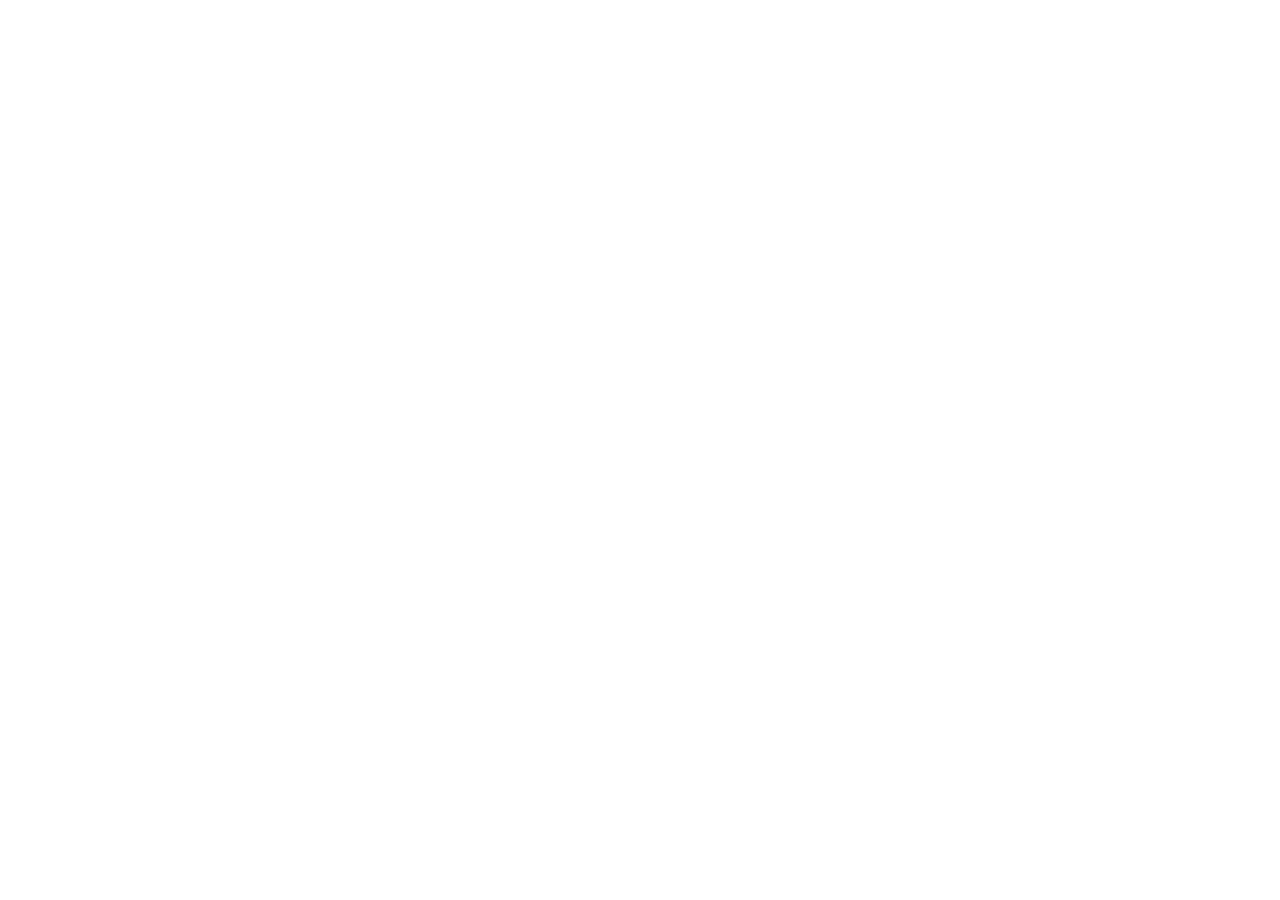
==== splitmate/index.html @ 687c6ab7 "linking css with html" ====
<!DOCTYPE html>
<html lang="en">

<head>
    <meta charset="UTF-8">
    <meta name="viewport" content="width=device-width, initial-scale=1.0">
    <title>Splitmate</title>
    <link rel="stylesheet" href="/splitmate/css/style.css">
</head>

<body>

</body>

</html>
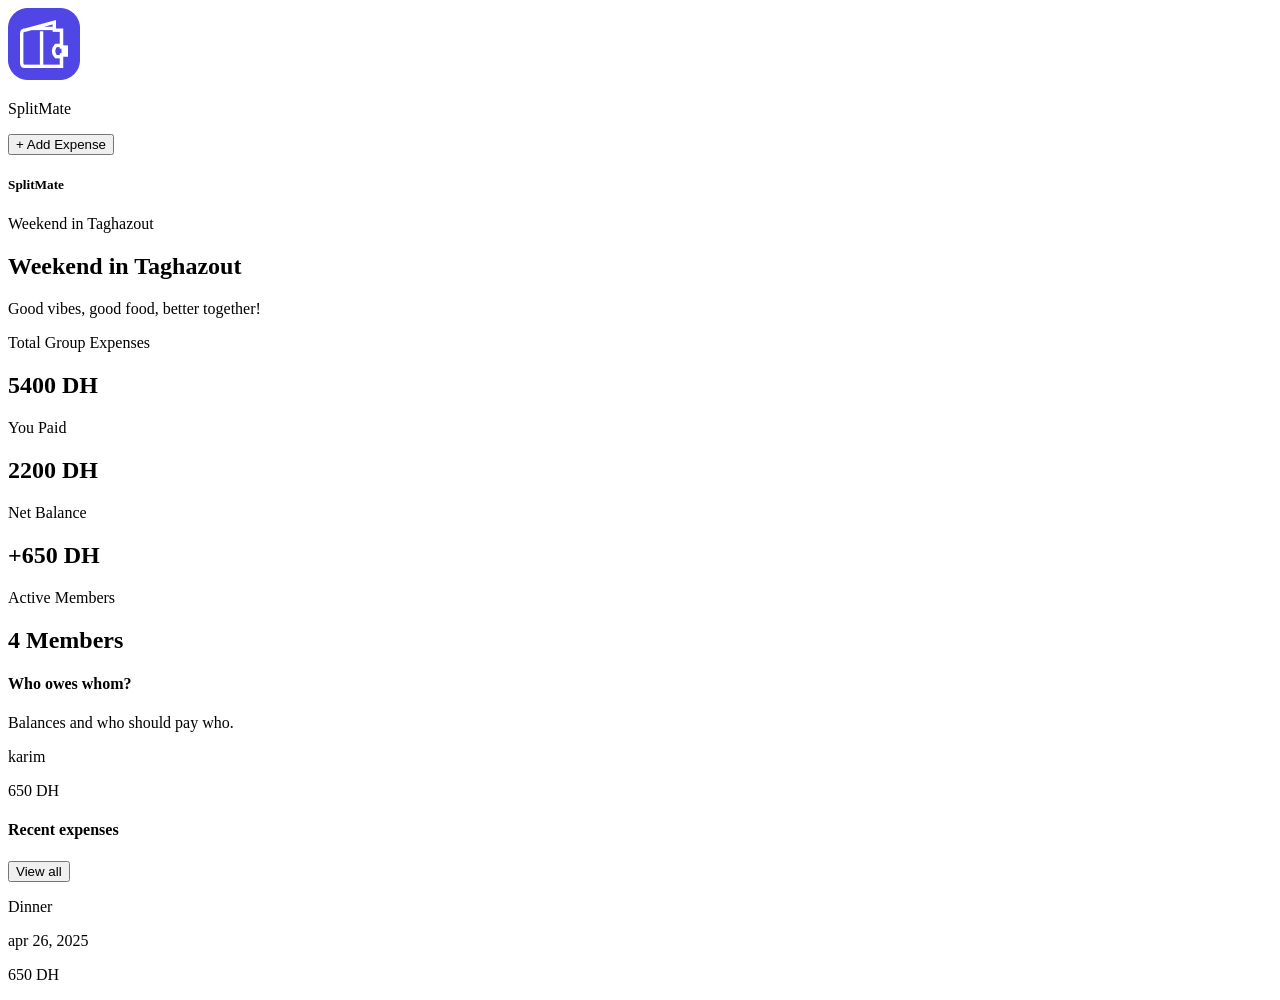
==== commit 57ecb531: "finishing html of the home page" ====
--- a/splitmate/index.html
+++ b/splitmate/index.html
@@ -9,7 +9,69 @@
 </head>
 
 <body>
+<header>
+    <div>
+        <img class="logo" src="/splitmate/assets/logo splitmate.png" alt="logo Splitmate">
+        <p>SplitMate</p>
+    </div>
+    <div>
+        <button>+  Add Expense</button>
+    </div>
+</header>
+    <section>
+        <div>
+            <h5>SplitMate</h5>
+            <p>Weekend in Taghazout</p>
+        </div>
+    </section>
+    <section>
+        <div>
+            <h1>Weekend in Taghazout</h1>
+            <p>Good vibes, good food, better together!</p>
+        </div>
+        <div class="hero-container">
+            <div>
+                <p>Total Group Expenses</p>
+                <h2>5400 DH</h2>
+            </div>
+            <div>
+                <p>You Paid</p>
+                <h2>2200 DH</h2>
+            </div>
+            <div>
+                <p>Net Balance</p>
+                <h2>+650 DH</h2>
+            </div>
+            <div>
+                <p>Active Members</p>
+                <h2>4 Members</h2>
+            </div>
+        </div>
+    </section>
+    <section>
+        <div>
+            <h4>Who owes whom?</h4>
+            <p>Balances and who should pay who.</p>
+        </div>
+        <div>
+            <p>karim</p>
+            <p>650 DH</p>
+        </div>
+    </section>
+    <section>
+        <div>
+            <h4>Recent expenses</h4>
+            <button> View all</button>
+        </div>
+        <div>
+            <p>Dinner</p>
+            <p>apr 26, 2025</p>
+            <p>650 DH</p>
+        </div>
+    </section>
 
+
+    <script type="module" src="./js/main.js"></script>
 </body>
 
 </html>
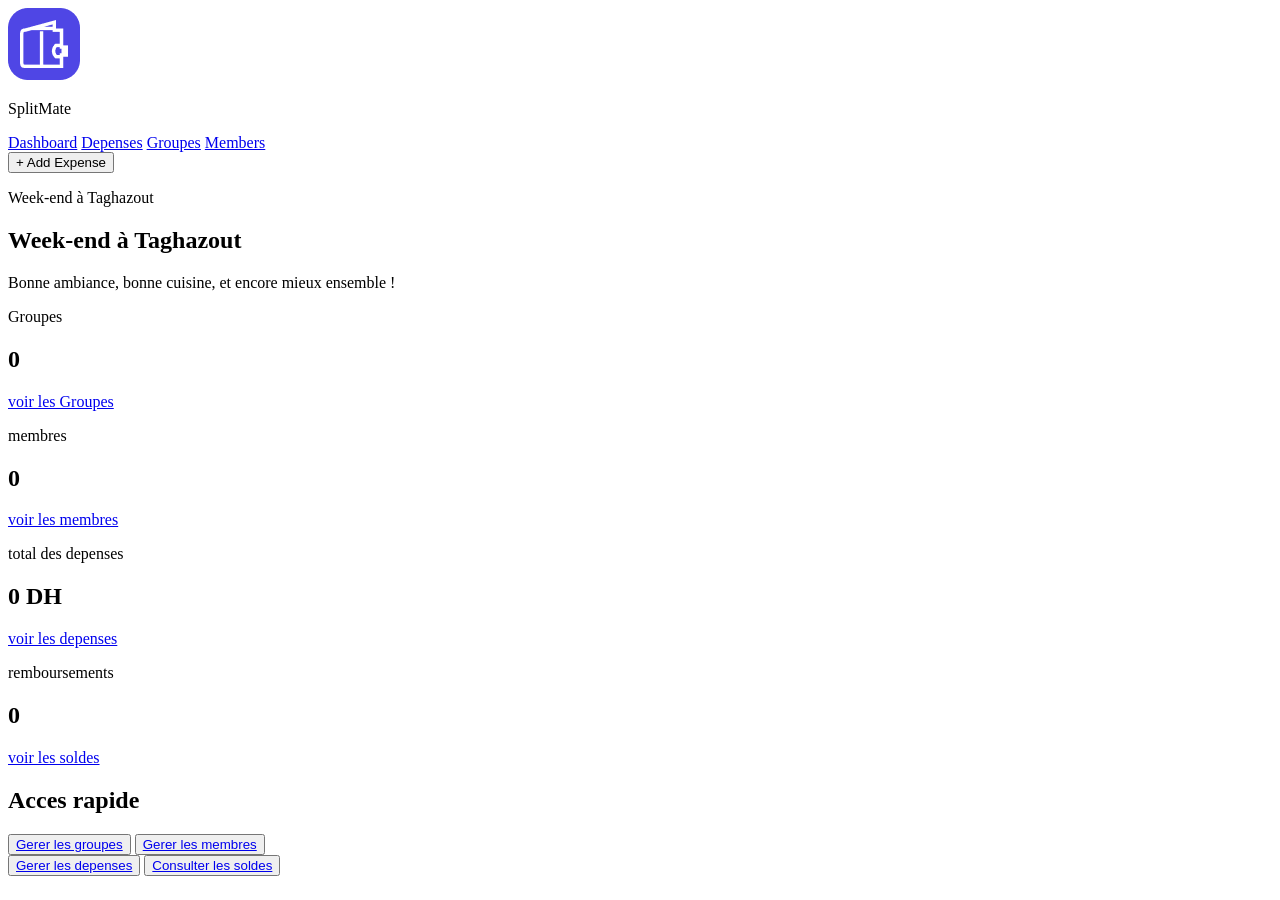
==== commit bb0d123d: "completing dashbord html" ====
--- a/splitmate/index.html
+++ b/splitmate/index.html
@@ -4,72 +4,82 @@
 <head>
     <meta charset="UTF-8">
     <meta name="viewport" content="width=device-width, initial-scale=1.0">
-    <title>Splitmate</title>
+    <title>Dashboard</title>
     <link rel="stylesheet" href="/splitmate/css/style.css">
 </head>
 
 <body>
-<header>
-    <div>
-        <img class="logo" src="/splitmate/assets/logo splitmate.png" alt="logo Splitmate">
-        <p>SplitMate</p>
-    </div>
-    <div>
-        <button>+  Add Expense</button>
-    </div>
-</header>
-    <section>
+    <header>
         <div>
-            <h5>SplitMate</h5>
-            <p>Weekend in Taghazout</p>
-        </div>
-    </section>
-    <section>
-        <div>
-            <h1>Weekend in Taghazout</h1>
-            <p>Good vibes, good food, better together!</p>
-        </div>
-        <div class="hero-container">
-            <div>
-                <p>Total Group Expenses</p>
-                <h2>5400 DH</h2>
-            </div>
-            <div>
-                <p>You Paid</p>
-                <h2>2200 DH</h2>
-            </div>
-            <div>
-                <p>Net Balance</p>
-                <h2>+650 DH</h2>
-            </div>
-            <div>
-                <p>Active Members</p>
-                <h2>4 Members</h2>
-            </div>
-        </div>
-    </section>
-    <section>
-        <div>
-            <h4>Who owes whom?</h4>
-            <p>Balances and who should pay who.</p>
+            <img class="logo" src="/splitmate/assets/logo splitmate.png" alt="logo Splitmate">
+            <p>SplitMate</p>
         </div>
         <div>
-            <p>karim</p>
-            <p>650 DH</p>
-        </div>
-    </section>
-    <section>
-        <div>
-            <h4>Recent expenses</h4>
-            <button> View all</button>
+            <nav>
+                <a href="/splitmate/index.html">Dashboard</a>
+                <a href="/splitmate/depenses.html">Depenses</a>
+                <a href="/splitmate/groupes.html">Groupes</a>
+                <a href="/splitmate/members.html">Members</a>
+                <a href="/splitmate/solde.html"></a>
+            </nav>
         </div>
         <div>
-            <p>Dinner</p>
-            <p>apr 26, 2025</p>
-            <p>650 DH</p>
+            <button>+ Add Expense</button>
         </div>
-    </section>
-
+    </header>
+    <main>
+        <section>
+            <div>
+                
+                <p>Week-end à Taghazout</p>
+            </div>
+        </section>
+        <section>
+            <div>
+                <h1>Week-end à Taghazout</h1>
+                <p>Bonne ambiance, bonne cuisine, et encore mieux ensemble !</p>
+            </div>
+        </section>
+        <section>
+            <div class="hero-container">
+                <div>
+                    <p>Groupes</p>
+                    <h2>0</h2>
+                    <a href="/splitmate/groupes.html">voir les Groupes</a>
+                </div>
+                <div>
+                    <p>membres</p>
+                    <h2>0</h2>
+                    <a href="/splitmate/members.html">voir les membres</a>
+                </div>
+                <div>
+                    <p>total des depenses</p>
+                    <h2>0 DH</h2>
+                    <a href="/splitmate/depenses.html">voir les depenses</a>
+                </div>
+                <div>
+                    <p>remboursements</p>
+                    <h2>0</h2>
+                    <a href="/splitmate/solde.html">voir les soldes</a>
+                </div>
+            </div>
+        </section>
+        <section>
+            <h2>Acces rapide</h2>
+            <div class="acces-rapide-container">
+                <nav>
+                    <div>
+                        <button id="button-groupes"><a href="/splitmate/groupes.html">Gerer les groupes</a></button>
+                        <button id="button-membres"><a href="/splitmate/members.html">Gerer les membres</a></button>
+                    </div>
+                    <div>
+                        <button id="button-depenses" ><a href="/splitmate/depenses.html">Gerer les depenses</a></button>
+                        <button id="button-consulter-solde" ><a href="/splitmate/solde.html">Consulter les soldes</a></button>
+                    </div>
+                </nav>
+            </div>
+        </section>
+    </main>
 
     <script type="module" src="./js/main.js"></script>
 </body>
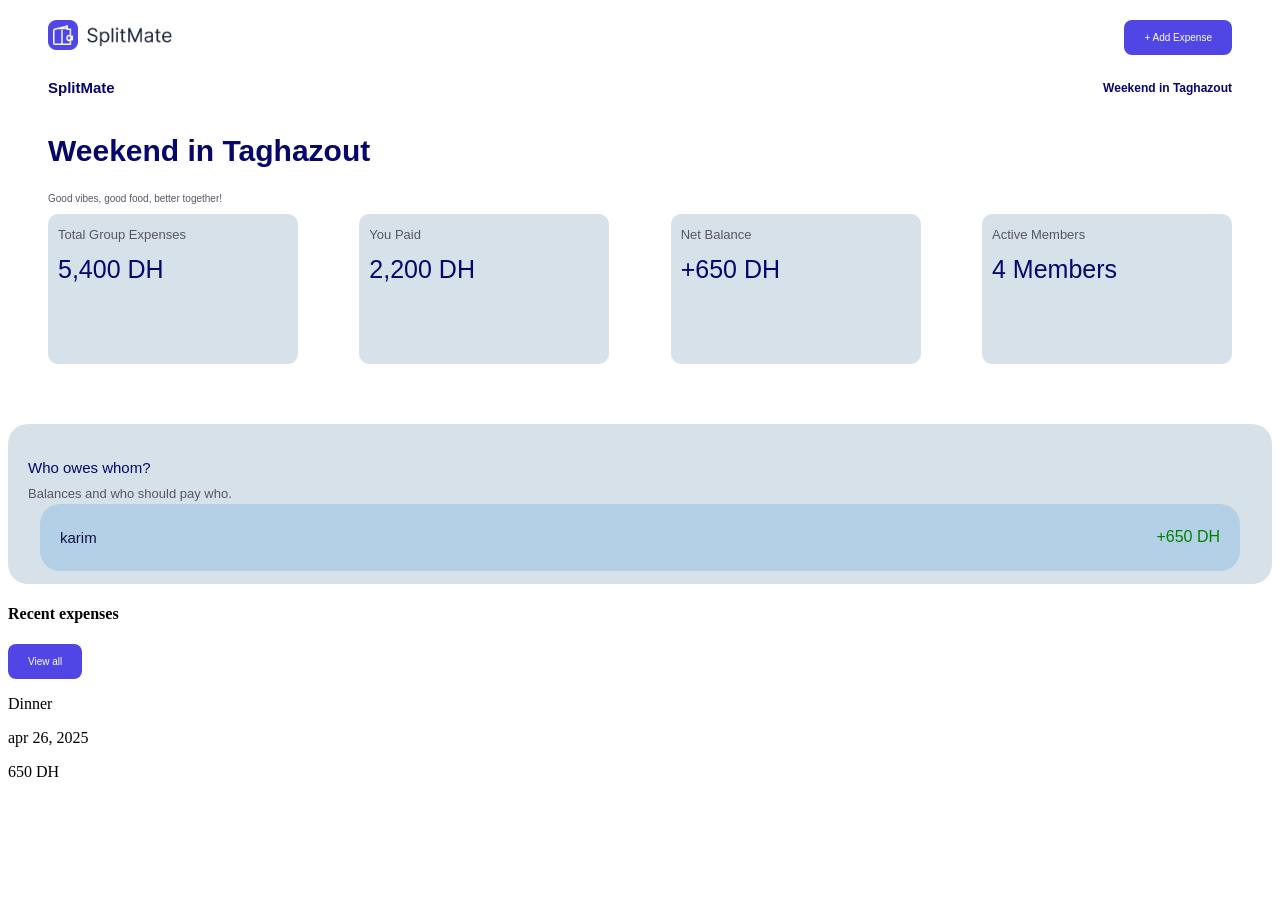
==== commit 7ec02454: "finishing css" ====
--- a/splitmate/index.html
+++ b/splitmate/index.html
@@ -4,82 +4,72 @@
 <head>
     <meta charset="UTF-8">
     <meta name="viewport" content="width=device-width, initial-scale=1.0">
-    <title>Dashboard</title>
-    <link rel="stylesheet" href="/splitmate/css/style.css">
+    <title>Splitmate</title>
+    <link rel="stylesheet" href="css/style.css">
 </head>
 
 <body>
-    <header>
-        <div>
-            <img class="logo" src="/splitmate/assets/logo splitmate.png" alt="logo Splitmate">
-            <p>SplitMate</p>
+<header class="Header">
+    <div class="logo" >
+        <img src="assets/image.png">
+    </div>
+    <div>
+        <button>+  Add Expense</button>
+    </div>
+
+</header>
+    <section>
+        <div class="contenue">
+            <h1>SplitMate</h1>
+            <p>Weekend in Taghazout</p>
         </div>
-        <div>
-            <nav>
-                <a href="/splitmate/index.html">Dashboard</a>
-                <a href="/splitmate/depenses.html">Depenses</a>
-                <a href="/splitmate/groupes.html">Groupes</a>
-                <a href="/splitmate/members.html">Members</a>
-                <a href="/splitmate/solde.html"></a>
-            </nav>
+    </section>
+    <section>
+        <div class="contenue2">
+            <h1>Weekend in Taghazout</h1>
+            <p>Good vibes, good food, better together!</p>
         </div>
-        <div>
-            <button>+ Add Expense</button>
+        <div class="hero-container">
+            <div class="BRDR1">
+                <p>Total Group Expenses</p>
+                <h6>5,400 DH</h6>
+            </div>
+            <div class="BRDR2">
+                <p>You Paid</p>
+                <h2>2,200 DH</h2>
+            </div>
+            <div class="BRDR3">
+                <p>Net Balance</p>
+                <h2>+650 DH</h2>
+            </div>
+            <div class="BRDR4">
+                <p>Active Members</p>
+                <h2>4 Members</h2>
+            </div>
         </div>
-    </header>
-    <main>
-        <section>
-            <div>
-                
-                <p>Week-end à Taghazout</p>
-            </div>
-        </section>
-        <section>
-            <div>
-                <h1>Week-end à Taghazout</h1>
-                <p>Bonne ambiance, bonne cuisine, et encore mieux ensemble !</p>
-            </div>
-        </section>
-        <section>
-            <div class="hero-container">
-                <div>
-                    <p>Groupes</p>
-                    <h2>0</h2>
-                    <a href="/splitmate/groupes.html">voir les Groupes</a>
-                </div>
-                <div>
-                    <p>membres</p>
-                    <h2>0</h2>
-                    <a href="/splitmate/members.html">voir les membres</a>
-                </div>
-                <div>
-                    <p>total des depenses</p>
-                    <h2>0 DH</h2>
-                    <a href="/splitmate/depenses.html">voir les depenses</a>
-                </div>
-                <div>
-                    <p>remboursements</p>
-                    <h2>0</h2>
-                    <a href="/splitmate/solde.html">voir les soldes</a>
-                </div>
-            </div>
-        </section>
-        <section>
-            <h2>Acces rapide</h2>
-            <div class="acces-rapide-container">
-                <nav>
-                    <div>
-                        <button id="button-groupes"><a href="/splitmate/groupes.html">Gerer les groupes</a></button>
-                        <button id="button-membres"><a href="/splitmate/members.html">Gerer les membres</a></button>
-                    </div>
-                    <div>
-                        <button id="button-depenses" ><a href="/splitmate/depenses.html">Gerer les depenses</a></button>
-                        <button id="button-consulter-solde" ><a href="/splitmate/solde.html">Consulter les soldes</a></button>
-                    </div>
-                </nav>
-            </div>
-        </section>
-    </main>
+    </section>
+    <section class="contenue3">
+        <div class="step1">
+            <h6>Who owes whom?</h6>
+            <p>Balances and who should pay who.</p>
+        </div>
+        <div class="step2">
+            <h5>karim</h5>
+            <p>+650 DH</p>
+        </div>
+    </section>
+    <section class="contenue4">
+        <div class="partie1">
+            <h4>Recent expenses</h4>
+            <button> View all</button>
+        </div>
+        <div class="partie2">
+            <p>Dinner</p>
+            <p>apr 26, 2025</p>
+            <p>650 DH</p>
+        </div>
+    </section>
+
 
     <script type="module" src="./js/main.js"></script>
 </body>
--- a/splitmate/css/style.css
+++ b/splitmate/css/style.css
@@ -0,0 +1,222 @@
+.Header {
+    display: flex;
+    justify-content: space-between;
+    padding: 12px 40px;
+    flex-wrap: wrap;
+}
+
+.logo img {
+    height: 30px;
+    width: auto;
+}
+
+button {
+    padding: 12px 20px;
+    font-size: 10px;
+    background-color: #4f46e5;
+    color: white;
+    border: none;
+    border-radius: 8px;
+    cursor: pointer;
+}
+
+.contenue {
+    display: flex;
+    align-items: center;
+    justify-content: space-between;
+    margin-left: 40px;
+    margin-right: 40px;
+}
+
+.contenue h1 {
+    font-size: 15px;
+    font-family: Arial, Helvetica, sans-serif;
+    color: rgb(6, 6, 107);
+}
+
+.contenue p {
+    font-size: 12px;
+    font-weight: bold;
+    font-family: Arial, Helvetica, sans-serif;
+    color: rgb(6, 6, 107);
+}
+
+.contenue2 {
+    display: block;
+}
+
+.contenue2 h1 {
+    font-size: 30px;
+    font-family: Arial, Helvetica, sans-serif;
+    color: rgb(6, 6, 107);
+    margin-left: 40px;
+}
+
+.contenue2 p {
+    font-size: 10px;
+    font-family: Arial, Helvetica, sans-serif;
+    color: rgb(87, 87, 100);
+    margin-left: 40px;
+}
+
+.hero-container {
+    display: flex;
+    justify-content: space-between;
+    margin-left: 40px;
+    margin-right: 40px;
+}
+
+.BRDR1 {
+    border-radius: 10px;
+    background-color: rgb(215, 225, 234);
+    height: 150px;
+    width: 250px;
+}
+
+.BRDR1 p {
+    font-size: 13px;
+    font-family: Arial, Helvetica, sans-serif;
+    color: rgb(87, 87, 100);
+    margin-left: 10px;
+}
+
+.BRDR1 h6 {
+    font-size: 25px;
+    margin-left: 10px;
+    margin-top: 10px;
+    font-family: sans-serif;
+    font-weight: lighter;
+    color: rgb(6, 6, 107);
+}
+
+
+.BRDR2 {
+    border-radius: 10px;
+    background-color: rgb(215, 225, 234);
+    height: 150px;
+    width: 250px;
+}
+
+.BRDR2 p {
+    font-size: 13px;
+    font-family: Arial, Helvetica, sans-serif;
+    color: rgb(87, 87, 100);
+    margin-left: 10px;
+}
+
+.BRDR2 h2 {
+    font-size: 25px;
+    margin-left: 10px;
+    margin-top: 10px;
+    font-family: sans-serif;
+    font-weight: lighter;
+    color: rgb(6, 6, 107);
+}
+
+.BRDR3 {
+    border-radius: 10px;
+    background-color: rgb(215, 225, 234);
+    height: 150px;
+    width: 250px;
+}
+
+.BRDR3 p {
+    font-size: 13px;
+    font-family: Arial, Helvetica, sans-serif;
+    color: rgb(87, 87, 100);
+    margin-left: 10px;
+}
+
+.BRDR3 h2 {
+    font-size: 25px;
+    margin-left: 10px;
+    margin-top: 10px;
+    font-family: sans-serif;
+    font-weight: lighter;
+    color: rgb(6, 6, 107);
+}
+
+.BRDR4 {
+    border-radius: 10px;
+    background-color: rgb(215, 225, 234);
+    height: 150px;
+    width: 250px;
+}
+
+.BRDR4 p {
+    font-size: 13px;
+    font-family: Arial, Helvetica, sans-serif;
+    color: rgb(87, 87, 100);
+    margin-left: 10px;
+}
+
+.BRDR4 h2 {
+    font-size: 25px;
+    margin-left: 10px;
+    margin-top: 10px;
+    font-family: sans-serif;
+    font-weight: lighter;
+    color: rgb(6, 6, 107);
+}
+
+.contenue3 {
+    display: flex;
+    flex-direction: column;
+    border-radius: 20px;
+    background-color: rgb(215, 225, 234);
+    height: 160px;
+    margin-top: 60px;
+}
+
+.step1 {
+    display: flex;
+    flex-direction: column;
+    margin-left: 20px;
+   
+
+}
+
+.step1 h6 {
+    font-size: 15px;
+    margin-bottom: 5px;
+    font-weight: lighter;
+    font-family: Arial, Helvetica, sans-serif;
+    color: rgb(6, 6, 107);
+
+
+}
+
+.step1 p {
+    font-size: 13px;
+    margin-top: 5px;
+    font-weight: lighter;
+    font-family: Arial, Helvetica, sans-serif;
+    color: rgb(87, 87, 100);
+}
+
+.step2 {
+    display: flex;
+    justify-content: space-between;
+    align-items: center;
+    border-radius: 20px;
+    background-color: rgb(180, 208, 231);
+    width: 1200px;
+    margin: auto;
+    margin-top: -10px;
+}
+
+.step2 h5 {
+    font-weight: lighter;
+    font-family: Arial, Helvetica, sans-serif;
+    font-size: 15px;
+    margin-left: 20px;
+    color: rgb(16, 16, 69);  
+}
+
+.step2 p {
+    font-family: Arial, Helvetica, sans-serif;  
+    margin-right: 20px;
+    color: green;
+    
+}
+
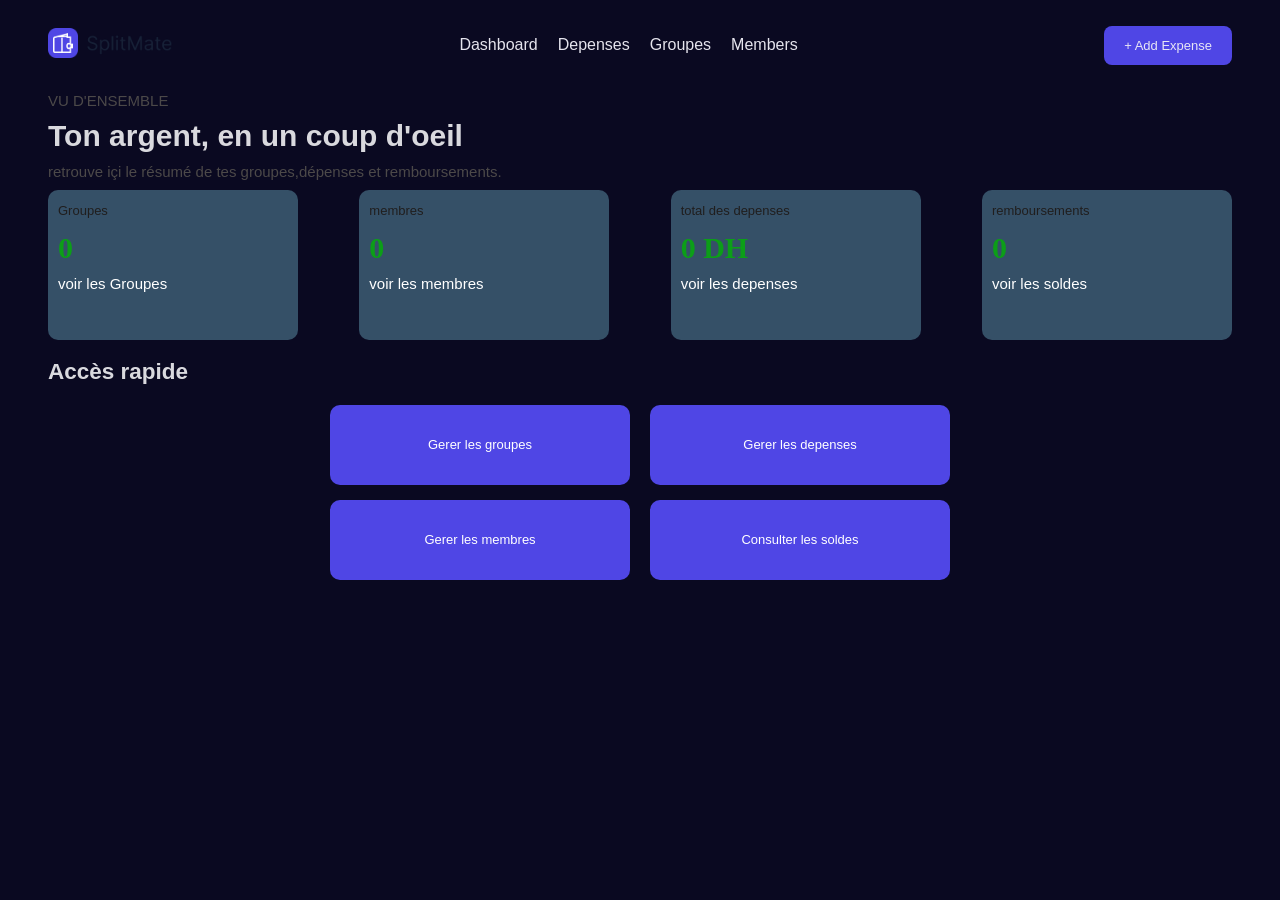
==== commit 01dc0949: "finition de la premiere page en css" ====
--- a/splitmate/index.html
+++ b/splitmate/index.html
@@ -4,72 +4,81 @@
 <head>
     <meta charset="UTF-8">
     <meta name="viewport" content="width=device-width, initial-scale=1.0">
-    <title>Splitmate</title>
+    <title>Dashboard</title>
     <link rel="stylesheet" href="css/style.css">
 </head>
 
 <body>
-<header class="Header">
-    <div class="logo" >
-        <img src="assets/image.png">
-    </div>
-    <div>
-        <button>+  Add Expense</button>
-    </div>
-
-</header>
-    <section>
-        <div class="contenue">
-            <h1>SplitMate</h1>
-            <p>Weekend in Taghazout</p>
+    <header class="Header">
+        <div class="logo">
+            <img src="assets/image.png">
         </div>
-    </section>
-    <section>
-        <div class="contenue2">
-            <h1>Weekend in Taghazout</h1>
-            <p>Good vibes, good food, better together!</p>
+        <div class="navi">
+            <nav>
+                <ul>
+                    <li><a href="/splitmate/index.html">Dashboard</a></li>
+                    <li><a href="/splitmate/depenses.html">Depenses</a></li>
+                    <li><a href="/splitmate/groupes.html">Groupes</a></li>
+                    <li><a href="/splitmate/members.html">Members</a></li>
+                    <li><a href="/splitmate/solde.html"></a></li>
+                </ul>
+            </nav>
         </div>
-        <div class="hero-container">
-            <div class="BRDR1">
-                <p>Total Group Expenses</p>
-                <h6>5,400 DH</h6>
+        <div>
+            <button>+ Add Expense</button>
+        </div>
+    </header>
+    <main>
+        <section>
+            <div class="contenue">
+                <p>VU D'ENSEMBLE</p>
+                <h1>Ton argent, en un coup d'oeil</h1>
+                <p>retrouve içi le résumé de tes groupes,dépenses et remboursements.</p>
             </div>
-            <div class="BRDR2">
-                <p>You Paid</p>
-                <h2>2,200 DH</h2>
+        </section>
+        <section>
+            <div class="hero-container">
+                <div class="BRDR1">
+                    <p>Groupes</p>
+                    <h2>0</h2>
+                    <a href="/splitmate/groupes.html">voir les Groupes</a>
+                </div>
+                <div class="BRDR2">
+                    <p>membres</p>
+                    <h6>0</h6>
+                    <a href="/splitmate/members.html">voir les membres</a>
+                </div>
+                <div class="BRDR3">
+                    <p>total des depenses</p>
+                    <h2>0 DH</h2>
+                    <a href="/splitmate/depenses.html">voir les depenses</a>
+                </div>
+                <div class="BRDR4">
+                    <p>remboursements</p>
+                    <h2>0</h2>
+                    <a href="/splitmate/solde.html">voir les soldes</a>
+                </div>
             </div>
-            <div class="BRDR3">
-                <p>Net Balance</p>
-                <h2>+650 DH</h2>
+        </section>
+        <div class="para">
+            <h2>Accès rapide</h2>
+        </div>
+        <section>
+            <div class="acces-rapide-container">
+                <nav>
+                    <div>
+                        <button id="button-groupes"><a href="/splitmate/groupes.html">Gerer les groupes</a></button>
+                        <button id="button-membres"><a href="/splitmate/members.html">Gerer les membres</a></button>
+                    </div>
+                    <div>
+                        <button id="button-depenses"><a href="/splitmate/depenses.html">Gerer les depenses</a></button>
+                        <button id="button-consulter-solde"><a href="/splitmate/solde.html">Consulter les
+                                soldes</a></button>
+                    </div>
+                </nav>
             </div>
-            <div class="BRDR4">
-                <p>Active Members</p>
-                <h2>4 Members</h2>
-            </div>
-        </div>
-    </section>
-    <section class="contenue3">
-        <div class="step1">
-            <h6>Who owes whom?</h6>
-            <p>Balances and who should pay who.</p>
-        </div>
-        <div class="step2">
-            <h5>karim</h5>
-            <p>+650 DH</p>
-        </div>
-    </section>
-    <section class="contenue4">
-        <div class="partie1">
-            <h4>Recent expenses</h4>
-            <button> View all</button>
-        </div>
-        <div class="partie2">
-            <p>Dinner</p>
-            <p>apr 26, 2025</p>
-            <p>650 DH</p>
-        </div>
-    </section>
-
+        </section>
+    </main>
 
     <script type="module" src="./js/main.js"></script>
 </body>
--- a/splitmate/css/style.css
+++ b/splitmate/css/style.css
@@ -1,6 +1,11 @@
+body {
+    background-color: #0a0921;
+}
+
 .Header {
     display: flex;
     justify-content: space-between;
+    align-items: center;
     padding: 12px 40px;
     flex-wrap: wrap;
 }
@@ -12,211 +17,224 @@
 
 button {
     padding: 12px 20px;
-    font-size: 10px;
+    font-size: 13px;
+    font-family: Arial, Helvetica, sans-serif;
     background-color: #4f46e5;
-    color: white;
+    color: rgb(232, 230, 245);
     border: none;
     border-radius: 8px;
-    cursor: pointer;
-}
+    font-weight: lighter;
+}
+
+.navi a {
+    text-decoration: none;
+    font-family: Arial, Helvetica, sans-serif;
+    color: rgb(229, 228, 237);
+}
+
+.navi ul {
+    display: flex;
+    display: flex;
+    list-style: none;
+    gap: 20px;
+    flex-wrap: wrap;
+    padding: 0px;
+    text-align: none;
+}
+
 
 .contenue {
-    display: flex;
-    align-items: center;
+    display: block;
+    margin-left: 40px;
+    margin-right: 40px;
+}
+
+.contenue p {
+    font-size: 15px;
+    font-weight: lighter;
+    font-family: Arial, Helvetica, sans-serif;
+    color: rgb(76, 73, 73);
+    margin-top: 10px;
+    margin-bottom: 10px;
+}
+
+.contenue h1 {
+    font-size: 30px;
+    font-family: Arial, Helvetica, sans-serif;
+    color: rgb(217, 217, 222);
+    margin-top: 10px;
+    margin-bottom: 10px;
+
+}
+
+.hero-container {
+    display: flex;
     justify-content: space-between;
     margin-left: 40px;
     margin-right: 40px;
-}
-
-.contenue h1 {
-    font-size: 15px;
-    font-family: Arial, Helvetica, sans-serif;
-    color: rgb(6, 6, 107);
-}
-
-.contenue p {
-    font-size: 12px;
-    font-weight: bold;
-    font-family: Arial, Helvetica, sans-serif;
-    color: rgb(6, 6, 107);
-}
-
-.contenue2 {
-    display: block;
-}
-
-.contenue2 h1 {
-    font-size: 30px;
-    font-family: Arial, Helvetica, sans-serif;
-    color: rgb(6, 6, 107);
+
+}
+
+.BRDR1 {
+    display: block;
+    border-radius: 10px;
+    background-color: rgb(53, 80, 103);
+    height: 150px;
+    width: 250px;
+}
+
+.BRDR1 p {
+    font-size: 13px;
+    font-family: Arial, Helvetica, sans-serif;
+    color: rgb(32, 30, 30);
+    margin-left: 10px;
+}
+
+.BRDR1 a {
+    font-size: 15px;
+    font-family: Arial, Helvetica, sans-serif;
+    text-decoration: none;
+    margin-left: 10px;
+    color: white;
+}
+
+.BRDR1 h2 {
+    font-size: 30px;
+    font-size: bold;
+    margin-left: 10px;
+    margin-top: 5px;
+    margin-bottom: 10px;
+    color: rgb(12, 158, 24);
+}
+
+.BRDR2 {
+    display: block;
+    border-radius: 10px;
+    background-color: rgb(53, 80, 103);
+    height: 150px;
+    width: 250px;
+}
+
+.BRDR2 p {
+    font-size: 13px;
+    font-family: Arial, Helvetica, sans-serif;
+    color: rgb(32, 30, 30);
+    margin-left: 10px;
+}
+
+.BRDR2 a {
+    font-size: 15px;
+    font-family: Arial, Helvetica, sans-serif;
+    text-decoration: none;
+    margin-left: 10px;
+    color: white;
+}
+
+.BRDR2 h6 {
+    font-size: 30px;
+    font-size: bold;
+    margin-left: 10px;
+    margin-top: 5px;
+    margin-bottom: 10px;
+    color: rgb(12, 158, 24);
+}
+
+
+.BRDR3 {
+    display: block;
+    border-radius: 10px;
+    background-color: rgb(53, 80, 103);
+    height: 150px;
+    width: 250px;
+}
+
+.BRDR3 p {
+    font-size: 13px;
+    font-family: Arial, Helvetica, sans-serif;
+    color: rgb(32, 30, 30);
+    margin-left: 10px;
+}
+
+.BRDR3 a {
+    font-size: 15px;
+    font-family: Arial, Helvetica, sans-serif;
+    text-decoration: none;
+    margin-left: 10px;
+    color: white;
+}
+
+.BRDR3 h2 {
+    font-size: 30px;
+    font-size: bold;
+    margin-left: 10px;
+    margin-top: 5px;
+    margin-bottom: 10px;
+    color: rgb(12, 158, 24);
+}
+
+
+.BRDR4 {
+    display: block;
+    border-radius: 10px;
+    background-color: rgb(53, 80, 103);
+    height: 150px;
+    width: 250px;
+}
+
+.BRDR4 p {
+    font-size: 13px;
+    font-family: Arial, Helvetica, sans-serif;
+    color: rgb(32, 30, 30);
+    margin-left: 10px;
+}
+
+.BRDR4 a {
+    font-size: 15px;
+    font-family: Arial, Helvetica, sans-serif;
+    text-decoration: none;
+    margin-left: 10px;
+    color: white;
+}
+
+.BRDR4 h2 {
+    font-size: 30px;
+    font-size: bold;
+    margin-left: 10px;
+    margin-top: 5px;
+    margin-bottom: 10px;
+    color: rgb(12, 158, 24);
+}
+
+.para {
+    font-size: 15px;
+    font-family: Arial, Helvetica, sans-serif;
+    color: rgb(217, 217, 222);
     margin-left: 40px;
 }
-
-.contenue2 p {
-    font-size: 10px;
-    font-family: Arial, Helvetica, sans-serif;
-    color: rgb(87, 87, 100);
-    margin-left: 40px;
-}
-
-.hero-container {
-    display: flex;
-    justify-content: space-between;
-    margin-left: 40px;
-    margin-right: 40px;
-}
-
-.BRDR1 {
-    border-radius: 10px;
-    background-color: rgb(215, 225, 234);
-    height: 150px;
-    width: 250px;
-}
-
-.BRDR1 p {
-    font-size: 13px;
-    font-family: Arial, Helvetica, sans-serif;
-    color: rgb(87, 87, 100);
-    margin-left: 10px;
-}
-
-.BRDR1 h6 {
-    font-size: 25px;
-    margin-left: 10px;
-    margin-top: 10px;
-    font-family: sans-serif;
-    font-weight: lighter;
-    color: rgb(6, 6, 107);
-}
-
-
-.BRDR2 {
-    border-radius: 10px;
-    background-color: rgb(215, 225, 234);
-    height: 150px;
-    width: 250px;
-}
-
-.BRDR2 p {
-    font-size: 13px;
-    font-family: Arial, Helvetica, sans-serif;
-    color: rgb(87, 87, 100);
-    margin-left: 10px;
-}
-
-.BRDR2 h2 {
-    font-size: 25px;
-    margin-left: 10px;
-    margin-top: 10px;
-    font-family: sans-serif;
-    font-weight: lighter;
-    color: rgb(6, 6, 107);
-}
-
-.BRDR3 {
-    border-radius: 10px;
-    background-color: rgb(215, 225, 234);
-    height: 150px;
-    width: 250px;
-}
-
-.BRDR3 p {
-    font-size: 13px;
-    font-family: Arial, Helvetica, sans-serif;
-    color: rgb(87, 87, 100);
-    margin-left: 10px;
-}
-
-.BRDR3 h2 {
-    font-size: 25px;
-    margin-left: 10px;
-    margin-top: 10px;
-    font-family: sans-serif;
-    font-weight: lighter;
-    color: rgb(6, 6, 107);
-}
-
-.BRDR4 {
-    border-radius: 10px;
-    background-color: rgb(215, 225, 234);
-    height: 150px;
-    width: 250px;
-}
-
-.BRDR4 p {
-    font-size: 13px;
-    font-family: Arial, Helvetica, sans-serif;
-    color: rgb(87, 87, 100);
-    margin-left: 10px;
-}
-
-.BRDR4 h2 {
-    font-size: 25px;
-    margin-left: 10px;
-    margin-top: 10px;
-    font-family: sans-serif;
-    font-weight: lighter;
-    color: rgb(6, 6, 107);
-}
-
-.contenue3 {
+.acces-rapide-container {
+    width: 100%;
+    margin: 20px auto;
+}
+
+.acces-rapide-container nav {
+    display: flex;
+    justify-content: center;
+    gap: 20px;
+}
+.acces-rapide-container a{
+ font-family: Arial, Helvetica, sans-serif;
+ text-decoration: none;
+ color: white;
+}
+
+.acces-rapide-container nav div {
     display: flex;
     flex-direction: column;
-    border-radius: 20px;
-    background-color: rgb(215, 225, 234);
-    height: 160px;
-    margin-top: 60px;
-}
-
-.step1 {
-    display: flex;
-    flex-direction: column;
-    margin-left: 20px;
-   
-
-}
-
-.step1 h6 {
-    font-size: 15px;
-    margin-bottom: 5px;
-    font-weight: lighter;
-    font-family: Arial, Helvetica, sans-serif;
-    color: rgb(6, 6, 107);
-
-
-}
-
-.step1 p {
-    font-size: 13px;
-    margin-top: 5px;
-    font-weight: lighter;
-    font-family: Arial, Helvetica, sans-serif;
-    color: rgb(87, 87, 100);
-}
-
-.step2 {
-    display: flex;
-    justify-content: space-between;
-    align-items: center;
-    border-radius: 20px;
-    background-color: rgb(180, 208, 231);
-    width: 1200px;
-    margin: auto;
-    margin-top: -10px;
-}
-
-.step2 h5 {
-    font-weight: lighter;
-    font-family: Arial, Helvetica, sans-serif;
-    font-size: 15px;
-    margin-left: 20px;
-    color: rgb(16, 16, 69);  
-}
-
-.step2 p {
-    font-family: Arial, Helvetica, sans-serif;  
-    margin-right: 20px;
-    color: green;
-    
-}
-
+    gap: 15px;
+}
+
+.acces-rapide-container button {
+    width: 300px;
+    height: 80px;
+    border-radius: 10px;
+}
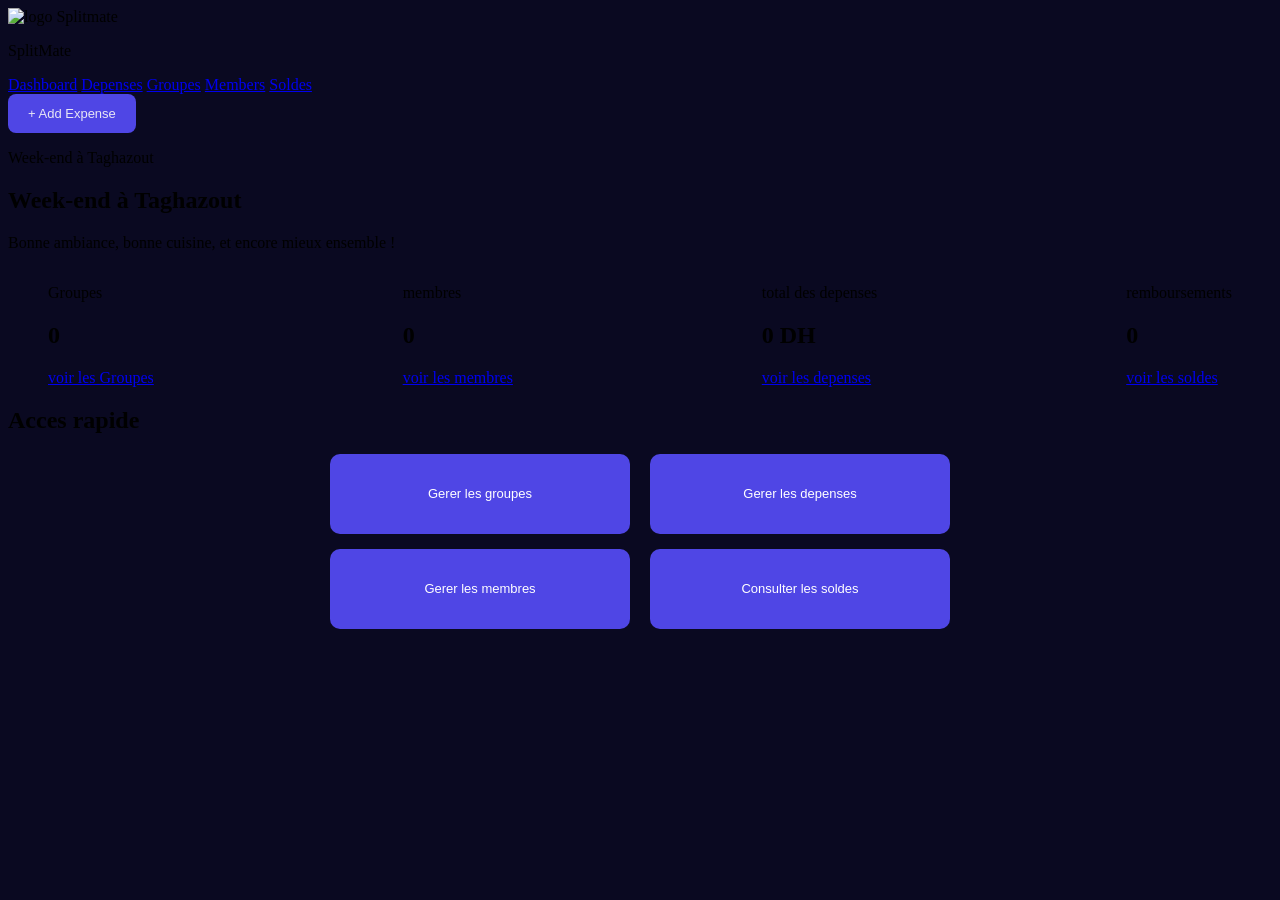
==== commit f2dc32ce: "fixing solde link in  header html" ====
--- a/splitmate/index.html
+++ b/splitmate/index.html
@@ -5,23 +5,22 @@
     <meta charset="UTF-8">
     <meta name="viewport" content="width=device-width, initial-scale=1.0">
     <title>Dashboard</title>
-    <link rel="stylesheet" href="css/style.css">
+    <link rel="stylesheet" href="/splitmate/css/style.css">
 </head>
 
 <body>
-    <header class="Header">
-        <div class="logo">
-            <img src="assets/image.png">
+    <header>
+        <div>
+            <img class="logo" src="/splitmate/assets/logo splitmate.png" alt="logo Splitmate">
+            <p>SplitMate</p>
         </div>
-        <div class="navi">
+        <div>
             <nav>
-                <ul>
-                    <li><a href="/splitmate/index.html">Dashboard</a></li>
-                    <li><a href="/splitmate/depenses.html">Depenses</a></li>
-                    <li><a href="/splitmate/groupes.html">Groupes</a></li>
-                    <li><a href="/splitmate/members.html">Members</a></li>
-                    <li><a href="/splitmate/solde.html"></a></li>
-                </ul>
+                <a href="/splitmate/index.html">Dashboard</a>
+                <a href="/splitmate/depenses.html">Depenses</a>
+                <a href="/splitmate/groupes.html">Groupes</a>
+                <a href="/splitmate/members.html">Members</a>
+                <a href="/splitmate/solde.html">Soldes</a>
             </nav>
         </div>
         <div>
@@ -30,40 +29,43 @@
     </header>
     <main>
         <section>
-            <div class="contenue">
-                <p>VU D'ENSEMBLE</p>
-                <h1>Ton argent, en un coup d'oeil</h1>
-                <p>retrouve içi le résumé de tes groupes,dépenses et remboursements.</p>
+            <div>
+                
+                <p>Week-end à Taghazout</p>
+            </div>
+        </section>
+        <section>
+            <div>
+                <h1>Week-end à Taghazout</h1>
+                <p>Bonne ambiance, bonne cuisine, et encore mieux ensemble !</p>
             </div>
         </section>
         <section>
             <div class="hero-container">
-                <div class="BRDR1">
+                <div>
                     <p>Groupes</p>
                     <h2>0</h2>
                     <a href="/splitmate/groupes.html">voir les Groupes</a>
                 </div>
-                <div class="BRDR2">
+                <div>
                     <p>membres</p>
-                    <h6>0</h6>
+                    <h2>0</h2>
                     <a href="/splitmate/members.html">voir les membres</a>
                 </div>
-                <div class="BRDR3">
+                <div>
                     <p>total des depenses</p>
                     <h2>0 DH</h2>
                     <a href="/splitmate/depenses.html">voir les depenses</a>
                 </div>
-                <div class="BRDR4">
+                <div>
                     <p>remboursements</p>
                     <h2>0</h2>
                     <a href="/splitmate/solde.html">voir les soldes</a>
                 </div>
             </div>
         </section>
-        <div class="para">
-            <h2>Accès rapide</h2>
-        </div>
         <section>
+            <h2>Acces rapide</h2>
             <div class="acces-rapide-container">
                 <nav>
                     <div>
@@ -71,9 +73,8 @@
                         <button id="button-membres"><a href="/splitmate/members.html">Gerer les membres</a></button>
                     </div>
                     <div>
-                        <button id="button-depenses"><a href="/splitmate/depenses.html">Gerer les depenses</a></button>
-                        <button id="button-consulter-solde"><a href="/splitmate/solde.html">Consulter les
-                                soldes</a></button>
+                        <button id="button-depenses" ><a href="/splitmate/depenses.html">Gerer les depenses</a></button>
+                        <button id="button-consulter-solde" ><a href="/splitmate/solde.html">Consulter les soldes</a></button>
                     </div>
                 </nav>
             </div>
--- a/splitmate/css/style.css
+++ b/splitmate/css/style.css
@@ -237,4 +237,71 @@
     width: 300px;
     height: 80px;
     border-radius: 10px;
-}+}
+
+
+body {
+    background-color: #0a0921;
+}
+
+.header{
+    display: flex;
+    justify-content: space-between;
+    align-items: center;
+    padding: 12px 40px;
+    flex-wrap: wrap;
+}
+
+.photo img {
+    height: 30px;
+    width: auto;
+}
+
+button {
+    padding: 12px 20px;
+    font-size: 13px;
+    font-family: Arial, Helvetica, sans-serif;
+    background-color: #4f46e5;
+    color: rgb(232, 230, 245);
+    border: none;
+    border-radius: 8px;
+    font-weight: lighter;
+}
+
+button a {
+    color: rgb(232, 230, 245);
+    text-decoration: none;
+}
+
+.contenue{
+    display: block;
+    justify-content: center;
+    align-items: center ;
+    width: 500px;
+    height: 400px;
+    background-color: #1e293b; 
+    border: 1px solid #334155; 
+    border-radius: 12px; 
+    padding: 30px; 
+    margin-left:320px
+}
+
+#expense-form {
+    display: flex;
+    flex-direction: column;
+    align-items: center;
+}
+
+#expense-form input,
+#expense-form select {
+    width: 100%;
+    padding: 5px;
+    box-sizing: border-box; 
+}
+
+label[for="expense-title"] {
+    font-family: Arial, sans-serif;
+    font-weight: bold;
+    font-size: 15px;
+}
+
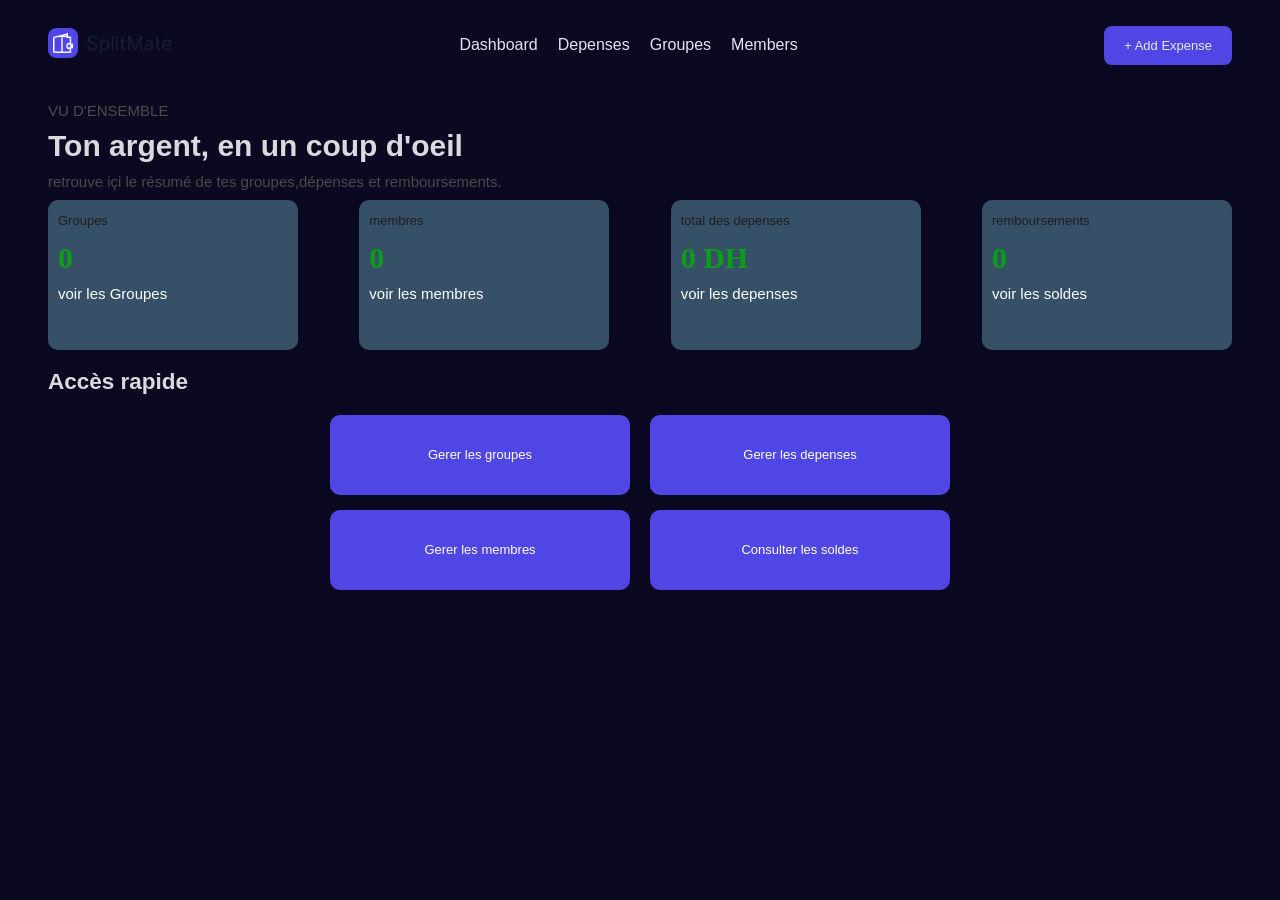
==== commit 5a0740db: "fixing div" ====
--- a/splitmate/index.html
+++ b/splitmate/index.html
@@ -5,22 +5,23 @@
     <meta charset="UTF-8">
     <meta name="viewport" content="width=device-width, initial-scale=1.0">
     <title>Dashboard</title>
-    <link rel="stylesheet" href="/splitmate/css/style.css">
+    <link rel="stylesheet" href="css/style.css">
 </head>
 
 <body>
-    <header>
-        <div>
-            <img class="logo" src="/splitmate/assets/logo splitmate.png" alt="logo Splitmate">
-            <p>SplitMate</p>
+    <header class="Header">
+        <div class="logo">
+            <img src="assets/image.png">
         </div>
-        <div>
+        <div class="navi">
             <nav>
-                <a href="/splitmate/index.html">Dashboard</a>
-                <a href="/splitmate/depenses.html">Depenses</a>
-                <a href="/splitmate/groupes.html">Groupes</a>
-                <a href="/splitmate/members.html">Members</a>
-                <a href="/splitmate/solde.html">Soldes</a>
+                <ul>
+                    <li><a href="/splitmate/index.html">Dashboard</a></li>
+                    <li><a href="/splitmate/depenses.html">Depenses</a></li>
+                    <li><a href="/splitmate/groupes.html">Groupes</a></li>
+                    <li><a href="/splitmate/members.html">Members</a></li>
+                    <li><a href="/splitmate/solde.html"></a></li>
+                </ul>
             </nav>
         </div>
         <div>
@@ -29,43 +30,40 @@
     </header>
     <main>
         <section>
-            <div>
-                
-                <p>Week-end à Taghazout</p>
-            </div>
-        </section>
-        <section>
-            <div>
-                <h1>Week-end à Taghazout</h1>
-                <p>Bonne ambiance, bonne cuisine, et encore mieux ensemble !</p>
+            <div class="kio">
+                <p>VU D'ENSEMBLE</p>
+                <h1>Ton argent, en un coup d'oeil</h1>
+                <p>retrouve içi le résumé de tes groupes,dépenses et remboursements.</p>
             </div>
         </section>
         <section>
             <div class="hero-container">
-                <div>
+                <div class="BRDR1">
                     <p>Groupes</p>
                     <h2>0</h2>
                     <a href="/splitmate/groupes.html">voir les Groupes</a>
                 </div>
-                <div>
+                <div class="BRDR2">
                     <p>membres</p>
-                    <h2>0</h2>
+                    <h6>0</h6>
                     <a href="/splitmate/members.html">voir les membres</a>
                 </div>
-                <div>
+                <div class="BRDR3">
                     <p>total des depenses</p>
                     <h2>0 DH</h2>
                     <a href="/splitmate/depenses.html">voir les depenses</a>
                 </div>
-                <div>
+                <div class="BRDR4">
                     <p>remboursements</p>
                     <h2>0</h2>
                     <a href="/splitmate/solde.html">voir les soldes</a>
                 </div>
             </div>
         </section>
+        <div class="para">
+            <h2>Accès rapide</h2>
+        </div>
         <section>
-            <h2>Acces rapide</h2>
             <div class="acces-rapide-container">
                 <nav>
                     <div>
@@ -73,8 +71,9 @@
                         <button id="button-membres"><a href="/splitmate/members.html">Gerer les membres</a></button>
                     </div>
                     <div>
-                        <button id="button-depenses" ><a href="/splitmate/depenses.html">Gerer les depenses</a></button>
-                        <button id="button-consulter-solde" ><a href="/splitmate/solde.html">Consulter les soldes</a></button>
+                        <button id="button-depenses"><a href="/splitmate/depenses.html">Gerer les depenses</a></button>
+                        <button id="button-consulter-solde"><a href="/splitmate/solde.html">Consulter les
+                                soldes</a></button>
                     </div>
                 </nav>
             </div>
--- a/splitmate/css/style.css
+++ b/splitmate/css/style.css
@@ -42,14 +42,15 @@
     text-align: none;
 }
 
-
-.contenue {
+.kio{
     display: block;
     margin-left: 40px;
     margin-right: 40px;
-}
-
-.contenue p {
+    padding-top: 10px;
+    
+}
+
+.kio p {
     font-size: 15px;
     font-weight: lighter;
     font-family: Arial, Helvetica, sans-serif;
@@ -58,13 +59,13 @@
     margin-bottom: 10px;
 }
 
-.contenue h1 {
+.kio h1 {
     font-size: 30px;
     font-family: Arial, Helvetica, sans-serif;
     color: rgb(217, 217, 222);
     margin-top: 10px;
     margin-bottom: 10px;
-
+  
 }
 
 .hero-container {
@@ -305,3 +306,76 @@
     font-size: 15px;
 }
 
+
+
+
+body {
+    background-color: #0a0921;
+}
+
+.HEAder {
+    display: flex;
+    justify-content: space-between;
+    align-items: center;
+    padding: 12px 40px;
+    flex-wrap: wrap;
+}
+
+.pic img {
+    height: 30px;
+    width: auto;
+}
+
+button {
+    padding: 12px 20px;
+    font-size: 13px;
+    font-family: Arial, Helvetica, sans-serif;
+    background-color: #4f46e5;
+    color: rgb(232, 230, 245);
+    border: none;
+    border-radius: 8px;
+    font-weight: lighter;
+}
+
+.crer-un-groupe {
+    text-align: center;
+    font-family: Arial, sans-serif;
+    color: white;
+}
+#groupes-form {
+    width: 500px;
+    margin: 40px auto;
+    padding: 40px;
+    background-color: #1e293b;
+    border-radius: 15px;
+}
+#groupes-form label {
+    display: block;
+    margin-top: 15px;
+    color: white;
+    font-family: Arial, sans-serif;
+}
+#groupes-form input,
+#groupes-form select {
+    width: 100%;
+    height: 40px;
+    margin-top: 5px;
+    padding: 5px;
+    box-sizing: border-box;
+    border-radius: 5px;
+    border: 1px solid #ccc;
+}
+#groupes-form button {
+    margin-top: 20px;
+    padding: 12px 25px;
+    border: none;
+    border-radius: 8px;
+    background-color: #4f46e5;
+    color: white;
+    cursor: pointer;
+}
+
+#groupes-form h1 {
+    color: white;
+    font-family: Arial, sans-serif;
+}
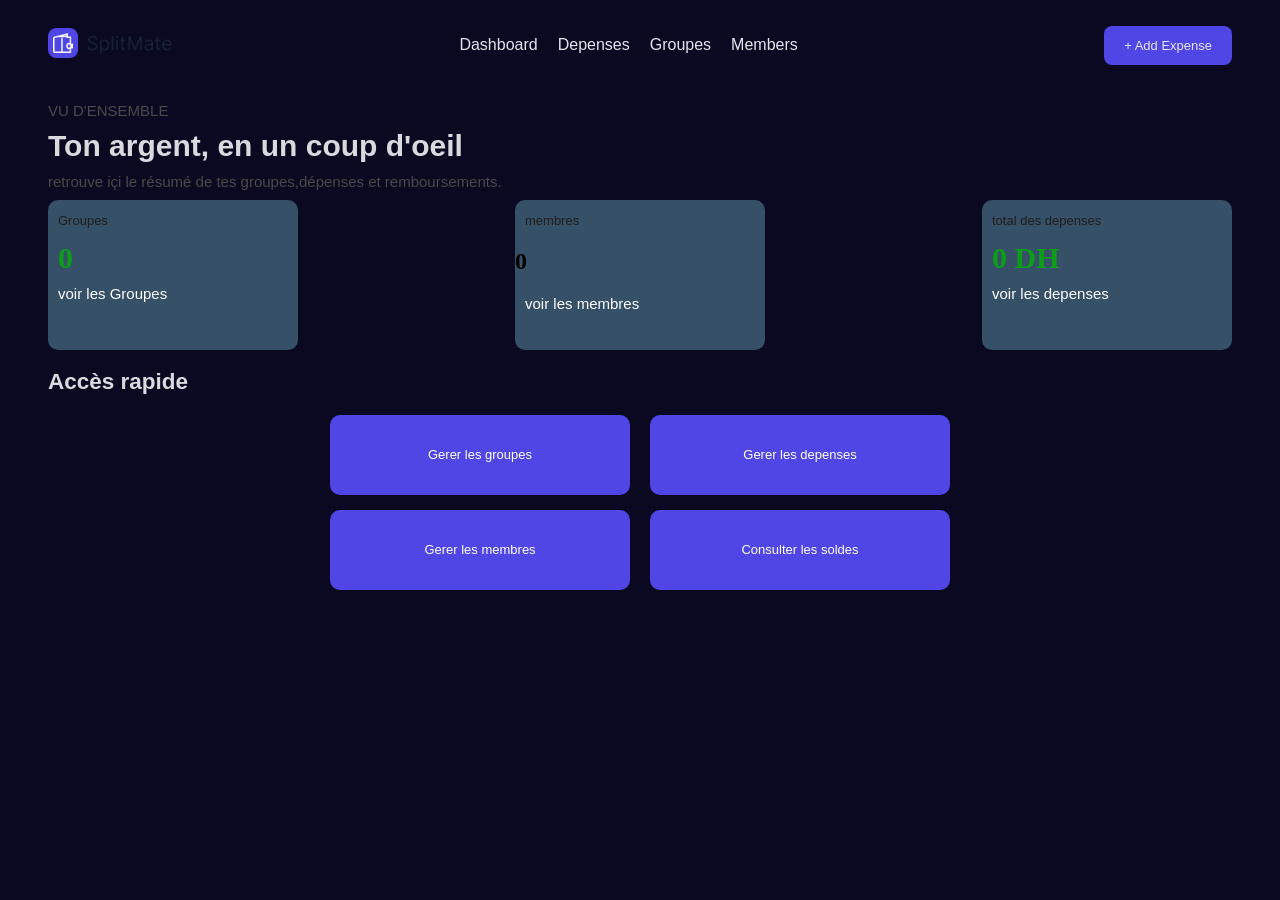
==== commit 13cad7b5: "adding ids for dashboard" ====
--- a/splitmate/index.html
+++ b/splitmate/index.html
@@ -40,24 +40,20 @@
             <div class="hero-container">
                 <div class="BRDR1">
                     <p>Groupes</p>
-                    <h2>0</h2>
+                    <h2 id="dashboard-groupes-count">0</h2>
                     <a href="/splitmate/groupes.html">voir les Groupes</a>
                 </div>
                 <div class="BRDR2">
                     <p>membres</p>
-                    <h6>0</h6>
+                    <h2 id="dashboard-members-count">0</h2>
                     <a href="/splitmate/members.html">voir les membres</a>
                 </div>
                 <div class="BRDR3">
                     <p>total des depenses</p>
-                    <h2>0 DH</h2>
+                    <h2 id="dashboard-depenses-total">0 DH</h2>
                     <a href="/splitmate/depenses.html">voir les depenses</a>
                 </div>
-                <div class="BRDR4">
-                    <p>remboursements</p>
-                    <h2>0</h2>
-                    <a href="/splitmate/solde.html">voir les soldes</a>
-                </div>
+                
             </div>
         </section>
         <div class="para">
--- a/splitmate/css/style.css
+++ b/splitmate/css/style.css
@@ -173,7 +173,7 @@
     color: rgb(12, 158, 24);
 }
 
-
+/* 
 .BRDR4 {
     display: block;
     border-radius: 10px;
@@ -204,7 +204,7 @@
     margin-top: 5px;
     margin-bottom: 10px;
     color: rgb(12, 158, 24);
-}
+} */
 
 .para {
     font-size: 15px;
